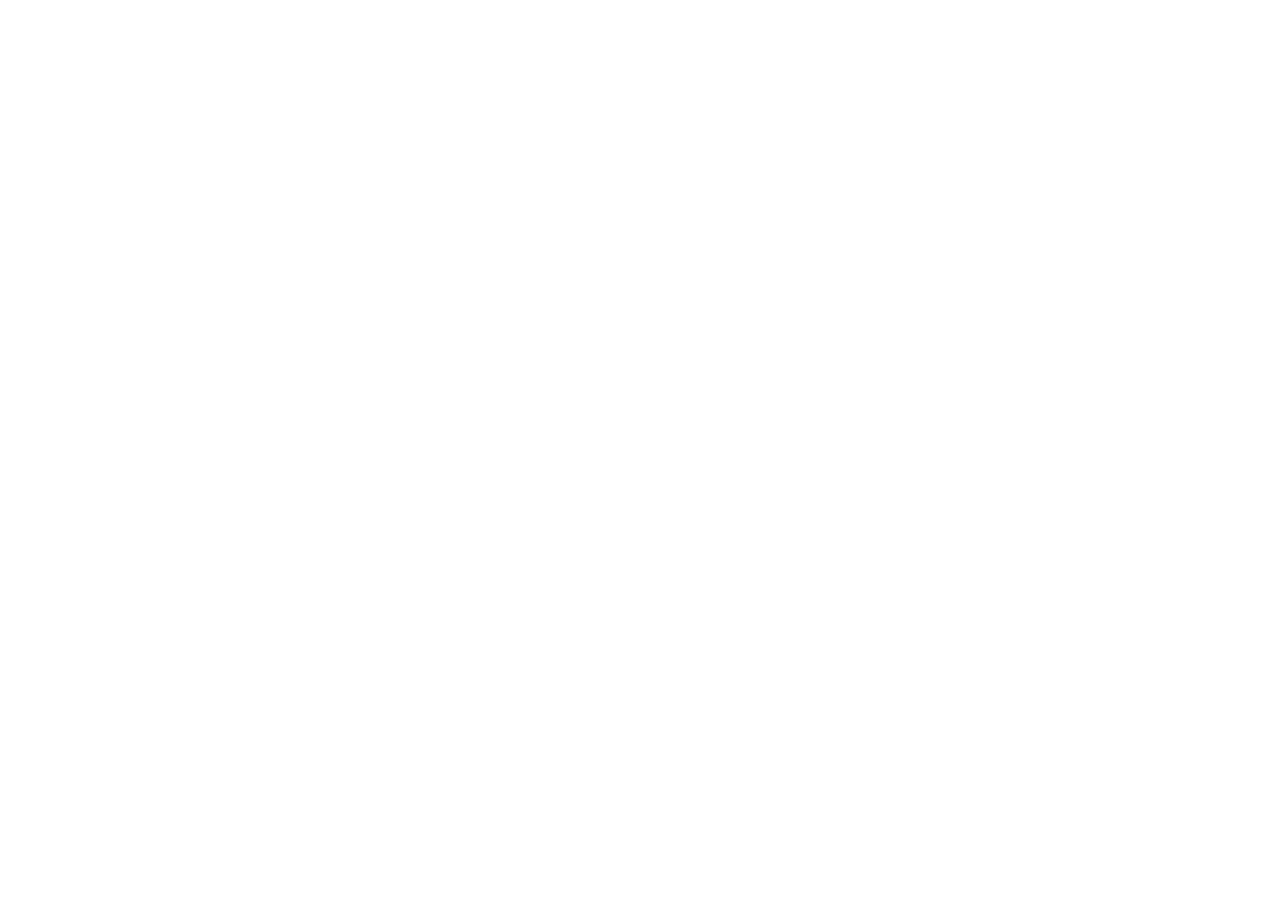
==== checkout/checkout.html @ 9cce8d5a "empty checkout page added" ====
<!DOCTYPE html>
<html lang="en">
<head>
    <meta charset="UTF-8">
    <meta name="viewport" content="width=device-width, initial-scale=1.0">
    <meta http-equiv="X-UA-Compatible" content="ie=edge">
    <link rel="stylesheet" href="css/style.css">
    <title>Checkout - SHOP</title>
</head>
<body>
    
</body>
</html>
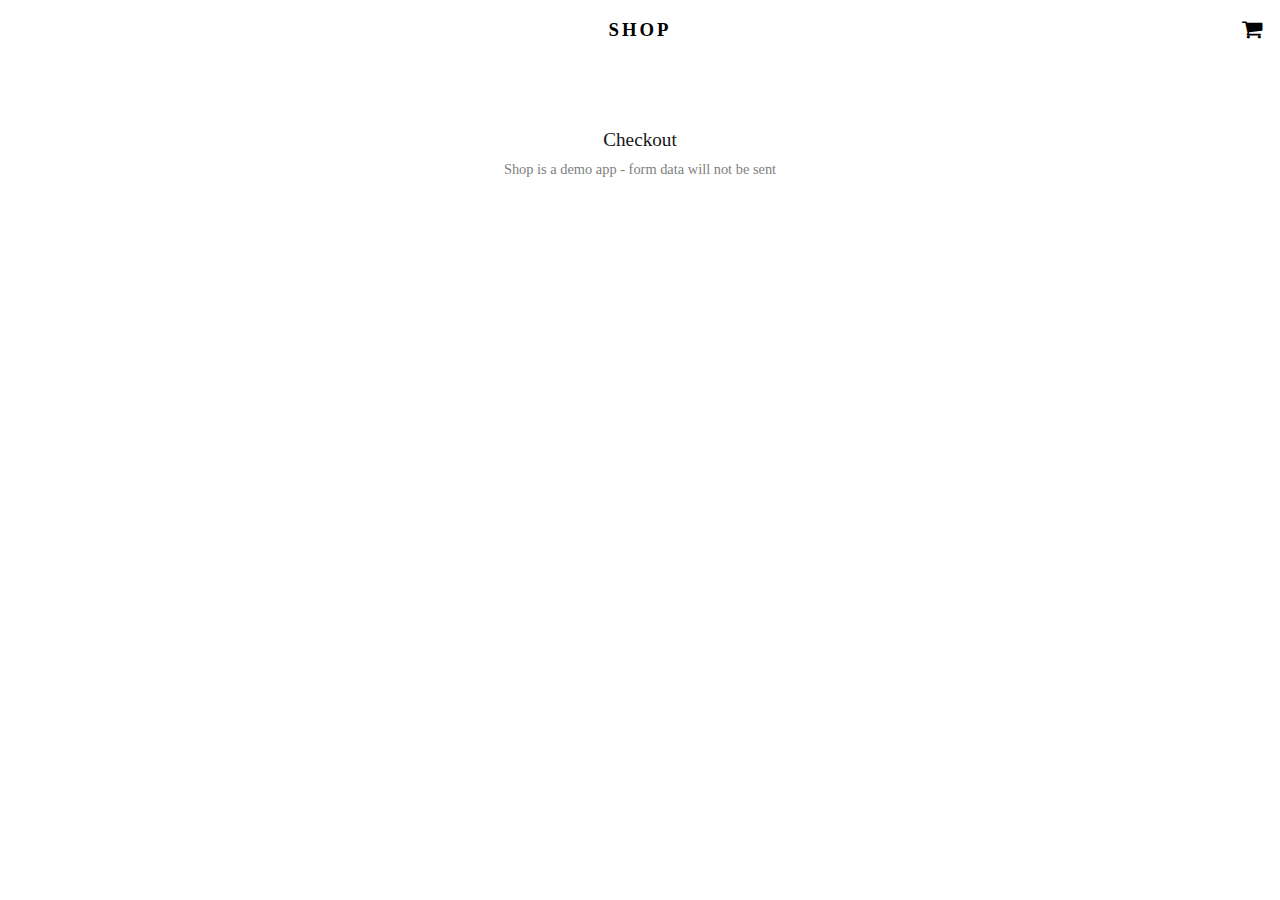
==== commit 11f0e664: "added checkout title" ====
--- a/checkout/checkout.html
+++ b/checkout/checkout.html
@@ -1,13 +1,30 @@
 <!DOCTYPE html>
 <html lang="en">
+
 <head>
     <meta charset="UTF-8">
     <meta name="viewport" content="width=device-width, initial-scale=1.0">
     <meta http-equiv="X-UA-Compatible" content="ie=edge">
     <link rel="stylesheet" href="css/style.css">
+    <link rel="stylesheet" href="https://cdnjs.cloudflare.com/ajax/libs/font-awesome/4.7.0/css/font-awesome.min.css">
     <title>Checkout - SHOP</title>
 </head>
+
 <body>
-    
+    <div class="container">
+        <header>
+            <div class="menu-bar">
+                <p>&#9776;</p>
+            </div>
+            <h3>SHOP</h3>
+            <i style="font-size:22px" class="fa">&#xf07a;</i>
+        </header>
+
+        <div class="checkout-title">
+            <h3>Checkout</h3>
+            <p>Shop is a demo app - form data will not be sent</p>
+        </div>
+    </div>
 </body>
+
 </html>--- a/checkout/css/style.css
+++ b/checkout/css/style.css
@@ -0,0 +1,55 @@
+body {
+    margin: 0px;
+    padding: 0px;
+}
+
+.container {
+    display: grid;
+    grid-template-columns: 50% 50%;
+    /* grid-auto-rows: auto; */
+}
+
+header {
+    grid-area: 1/1/2/3;
+    display: flex;
+    position: relative;
+    justify-content: center;
+}
+
+header>h3 {
+    letter-spacing: 3px;
+    /* font-weight: normal; */
+}
+
+.menu-bar {
+    display: none;
+}
+
+i {
+    position: absolute;
+    right: 18px;
+    top: 18px;
+    /* font-size: 30px; */
+}
+
+.checkout-title {
+    grid-area: 2/1/3/3;
+    display: flex;
+    flex-direction: column;
+    /* justify-content: center; */
+    align-items: center;
+    padding-top: 50px;
+}
+
+.checkout-title > h3{
+    font-size: 1.2em;
+    font-weight: 500;
+    color: rgb(22, 22, 22);
+    margin-bottom: 10px;
+}
+
+.checkout-title > p{
+    margin:0px;
+    font-size: 0.9em;
+    color: gray;
+}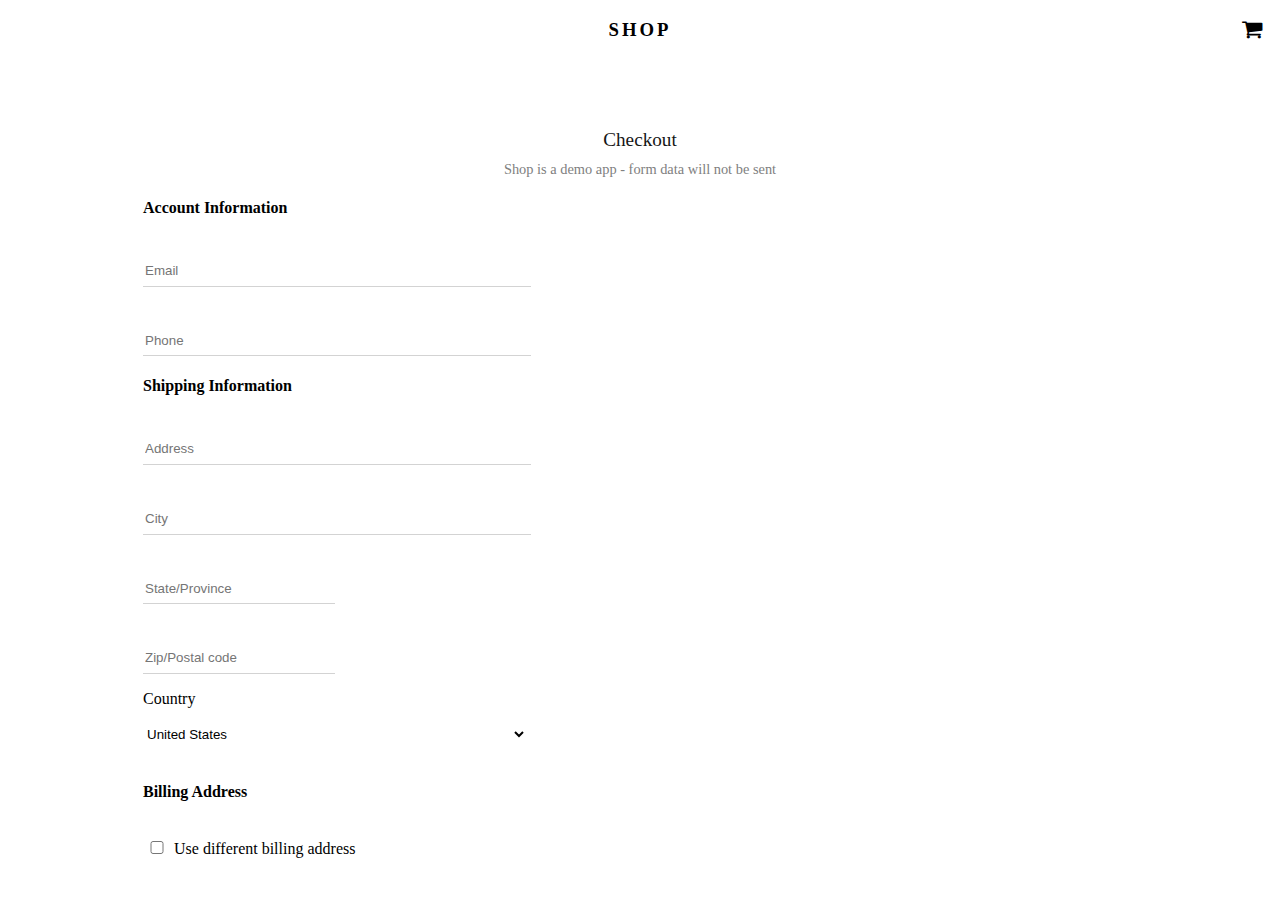
==== commit bc6b8807: "acc info form added" ====
--- a/checkout/checkout.html
+++ b/checkout/checkout.html
@@ -24,6 +24,26 @@
             <h3>Checkout</h3>
             <p>Shop is a demo app - form data will not be sent</p>
         </div>
+
+        <div class="acc-info">
+            <form class="info-form">
+                <h4>Account Information</h4>
+                <input type="email" placeholder="Email"> <br>
+                <input type="text" placeholder="Phone"> <br>
+                <h4>Shipping Information</h4>
+                <input type="text" placeholder="Address"> <br>
+                <input type="text" placeholder="City"> <br>
+                <input class="short" type="text" placeholder="State/Province">
+                <input class="short" type="text" placeholder="Zip/Postal code"> <br>
+                <p>Country</p>
+                <select name="country" id="country">
+                    <option value="US">United States</option>
+                    <option value="Canada">Canada</option>
+                </select>
+                <h4>Billing Address</h4>
+                <input id="bill-add" type="checkbox"> <label for="bill-add">Use different billing address</label>
+            </form>
+        </div>
     </div>
 </body>
 
--- a/checkout/css/style.css
+++ b/checkout/css/style.css
@@ -41,15 +41,53 @@
     padding-top: 50px;
 }
 
-.checkout-title > h3{
+.checkout-title>h3 {
     font-size: 1.2em;
     font-weight: 500;
     color: rgb(22, 22, 22);
     margin-bottom: 10px;
 }
 
-.checkout-title > p{
-    margin:0px;
+.checkout-title>p {
+    margin: 0px;
     font-size: 0.9em;
     color: gray;
-}+}
+
+.acc-info {
+    grid-area: 3/1/4/2;
+    display: flex;
+    justify-content: center;
+}
+
+.info-form {
+    width: 60%;
+    padding-left: 30px;
+}
+
+.info-form>input {
+    border: none;
+    line-height: 2em;
+    border-bottom: 1px solid lightgray;
+    width: 100%;
+    margin-top: 40px;
+}
+
+.info-form>h4,p {
+    margin-bottom: 0px;
+}
+
+.info-form>.short {
+    width: 49%;
+}
+
+.info-form>select {
+    width: 100%;
+    border: none;
+    background: none;
+    height: 4em;
+}
+
+.info-form>input[type=checkbox]{
+    width: 20px;
+}
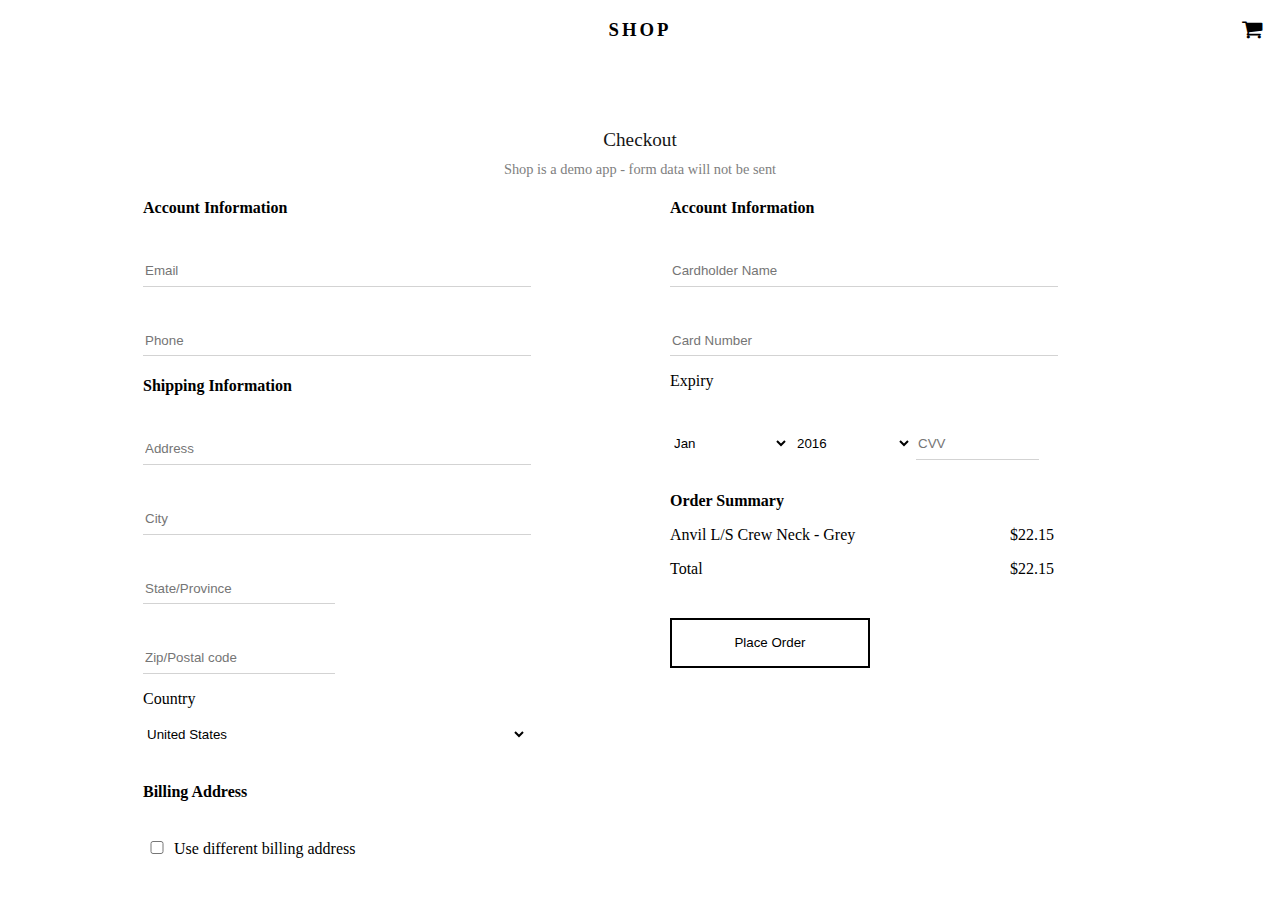
==== commit d2c8649f: "payment-method form added" ====
--- a/checkout/checkout.html
+++ b/checkout/checkout.html
@@ -36,7 +36,7 @@
                 <input class="short" type="text" placeholder="State/Province">
                 <input class="short" type="text" placeholder="Zip/Postal code"> <br>
                 <p>Country</p>
-                <select name="country" id="country">
+                <select class="dropdowns" name="country" id="country">
                     <option value="US">United States</option>
                     <option value="Canada">Canada</option>
                 </select>
@@ -44,6 +44,43 @@
                 <input id="bill-add" type="checkbox"> <label for="bill-add">Use different billing address</label>
             </form>
         </div>
+        <div class="payment">
+            <form class="payment-form">
+                <h4>Account Information</h4>
+                <input type="text" placeholder="Cardholder Name"> <br>
+                <input type="text" placeholder="Card Number"> <br>
+                <p>Expiry</p>
+                <select class="exp dropdowns">
+                    <option value="Jan">Jan</option>
+                    <option value="Feb">Feb</option>
+                    <option value="Mar">Mar</option>
+                    <option value="Apr">Apr</option>
+                    <option value="May">May</option>
+                </select>
+                <select class="exp dropdowns">
+                    <option value="2016">2016</option>
+                    <option value="2017">2017</option>
+                    <option value="2018">2018</option>
+                    <option value="2019">2019</option>
+                    <option value="2020">2020</option>
+                    <option value="2021">2021</option>
+                    <option value="2022">2022</option>
+                </select>
+                <input type="text" class="exp" placeholder="CVV"> <br>
+                <h4>Order Summary</h4>
+                <div class="order-summary">
+                    <div class="product-name-price">
+                        <p>Anvil L/S Crew Neck - Grey</p>
+                        <p>$22.15</p>
+                    </div>
+                    <div class="product-name-price">
+                        <p>Total</p>
+                        <p>$22.15</p>
+                    </div>
+                </div>
+                <input type="submit" value="Place Order">
+            </form>
+        </div>
     </div>
 </body>
 
--- a/checkout/css/style.css
+++ b/checkout/css/style.css
@@ -60,12 +60,12 @@
     justify-content: center;
 }
 
-.info-form {
+.info-form,.payment-form {
     width: 60%;
     padding-left: 30px;
 }
 
-.info-form>input {
+.info-form>input,.payment-form>input {
     border: none;
     line-height: 2em;
     border-bottom: 1px solid lightgray;
@@ -73,7 +73,7 @@
     margin-top: 40px;
 }
 
-.info-form>h4,p {
+.info-form>h4,p ,.payment-form>h4,p{
     margin-bottom: 0px;
 }
 
@@ -81,7 +81,7 @@
     width: 49%;
 }
 
-.info-form>select {
+.dropdowns {
     width: 100%;
     border: none;
     background: none;
@@ -91,3 +91,19 @@
 .info-form>input[type=checkbox]{
     width: 20px;
 }
+
+.exp,.payment-form>input.exp{
+    width: 31%;
+}
+
+.product-name-price{
+    display: flex;
+    justify-content: space-between;
+}
+
+.payment-form>input[type=submit]{
+    width:200px;
+    background: none;
+    border: 2px solid black;
+    padding: 10px 0px;
+}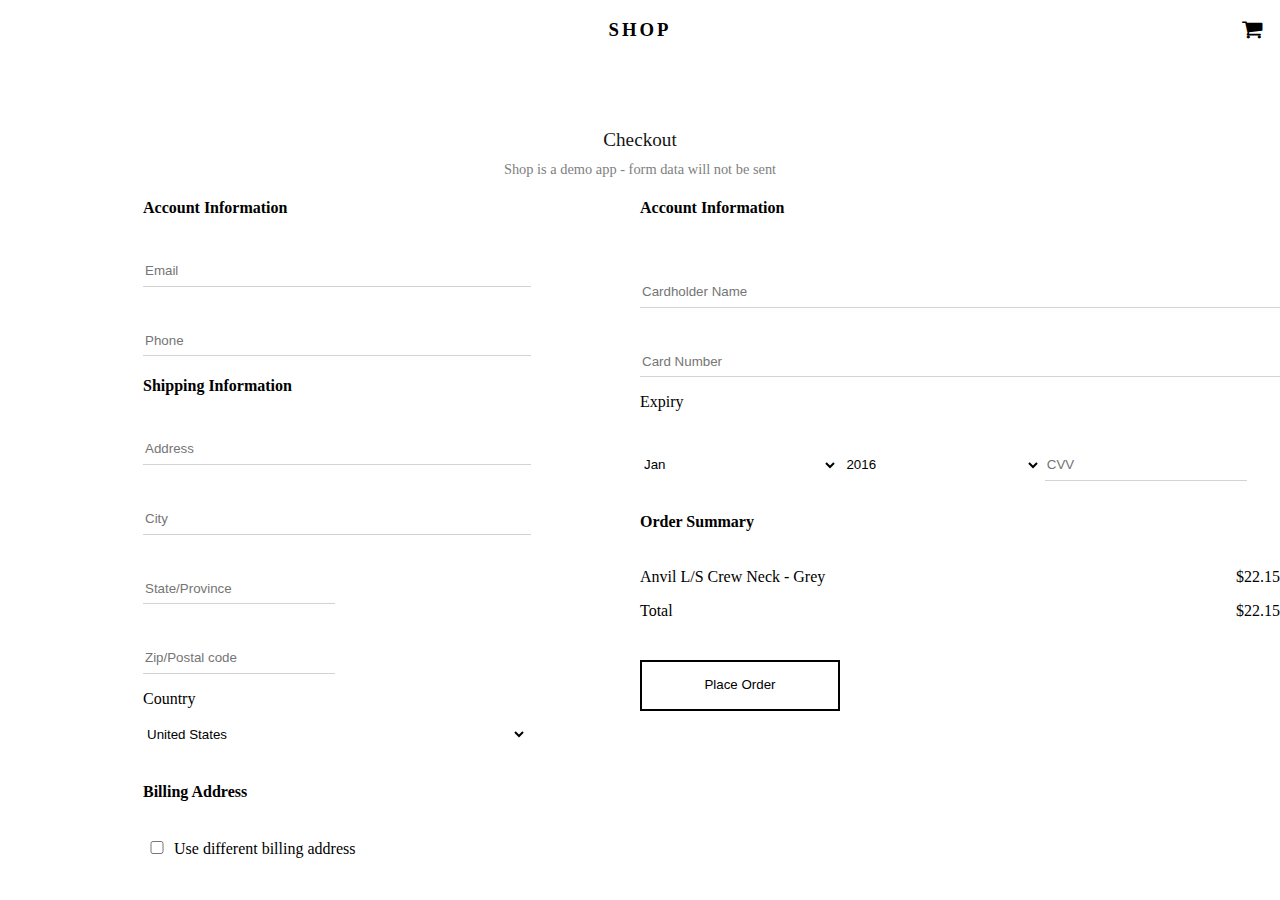
==== commit c494d5c9: "combined two form into one" ====
--- a/checkout/checkout.html
+++ b/checkout/checkout.html
@@ -28,27 +28,27 @@
         <div class="acc-info">
             <form class="info-form">
                 <h4>Account Information</h4>
-                <input type="email" placeholder="Email"> <br>
-                <input type="text" placeholder="Phone"> <br>
+                <input type="email" placeholder="Email" required> <br>
+                <input type="text" placeholder="Phone" required> <br>
                 <h4>Shipping Information</h4>
-                <input type="text" placeholder="Address"> <br>
-                <input type="text" placeholder="City"> <br>
-                <input class="short" type="text" placeholder="State/Province">
-                <input class="short" type="text" placeholder="Zip/Postal code"> <br>
+                <input type="text" placeholder="Address" required> <br>
+                <input type="text" placeholder="City" required> <br>
+                <input class="short" type="text" placeholder="State/Province" required>
+                <input class="short" type="text" placeholder="Zip/Postal code" required> <br>
                 <p>Country</p>
                 <select class="dropdowns" name="country" id="country">
                     <option value="US">United States</option>
                     <option value="Canada">Canada</option>
                 </select>
                 <h4>Billing Address</h4>
-                <input id="bill-add" type="checkbox"> <label for="bill-add">Use different billing address</label>
-            </form>
+                <input id="bill-add" type="checkbox" required> <label for="bill-add">Use different billing address</label>
+            <!-- </form> -->
         </div>
         <div class="payment">
-            <form class="payment-form">
+            <!-- <form class="payment-form"> -->
                 <h4>Account Information</h4>
-                <input type="text" placeholder="Cardholder Name"> <br>
-                <input type="text" placeholder="Card Number"> <br>
+                <input type="text" placeholder="Cardholder Name" required> <br>
+                <input type="text" placeholder="Card Number" required> <br>
                 <p>Expiry</p>
                 <select class="exp dropdowns">
                     <option value="Jan">Jan</option>
@@ -66,7 +66,7 @@
                     <option value="2021">2021</option>
                     <option value="2022">2022</option>
                 </select>
-                <input type="text" class="exp" placeholder="CVV"> <br>
+                <input type="text" class="exp" placeholder="CVV" required> <br>
                 <h4>Order Summary</h4>
                 <div class="order-summary">
                     <div class="product-name-price">
--- a/checkout/css/style.css
+++ b/checkout/css/style.css
@@ -60,12 +60,12 @@
     justify-content: center;
 }
 
-.info-form,.payment-form {
+.info-form {
     width: 60%;
     padding-left: 30px;
 }
 
-.info-form>input,.payment-form>input {
+.info-form>input, .payment>input {
     border: none;
     line-height: 2em;
     border-bottom: 1px solid lightgray;
@@ -73,7 +73,7 @@
     margin-top: 40px;
 }
 
-.info-form>h4,p ,.payment-form>h4,p{
+.info-form>h4, p {
     margin-bottom: 0px;
 }
 
@@ -88,22 +88,75 @@
     height: 4em;
 }
 
-.info-form>input[type=checkbox]{
+.info-form>input[type=checkbox] {
     width: 20px;
 }
 
-.exp,.payment-form>input.exp{
+.payment {
+    grid-area: 3/2/4/3;
+}
+
+.exp, .payment>input.exp {
     width: 31%;
 }
 
-.product-name-price{
+.product-name-price {
     display: flex;
     justify-content: space-between;
 }
 
-.payment-form>input[type=submit]{
-    width:200px;
+.payment>input[type=submit] {
+    width: 200px;
     background: none;
     border: 2px solid black;
     padding: 10px 0px;
+}
+
+@media (max-width:767px) {
+    .container {
+        display: flex;
+        flex-direction: column;
+    }
+    .info-form {
+        width: 90%;
+        /* padding: 0px 25px; */
+    }
+    .info-form {
+        padding-left: 0px;
+    }
+    .payment {
+        padding: 0px 25px;
+    }
+    i {
+        position: static;
+        margin-right: 25px;
+    }
+    header {
+        display: flex;
+        justify-content: space-between;
+        align-items: center;
+    }
+    .menu-bar {
+        display: block;
+        margin-left: 25px;
+    }
+    .menu-bar>p {
+        font-size: 1.5em;
+        color: black;
+        margin: 0px;
+    }
+    .payment>input[type=submit] {
+        position: fixed;
+        width: 100%;
+        bottom: 0px;
+        left: 0px;
+        background: rgb(15, 15, 100);
+        color: white;
+    }
+    .order-summary {
+        margin-bottom: 50px;
+    }
+    .checkout-title{
+        padding-top: 0px;
+    }
 }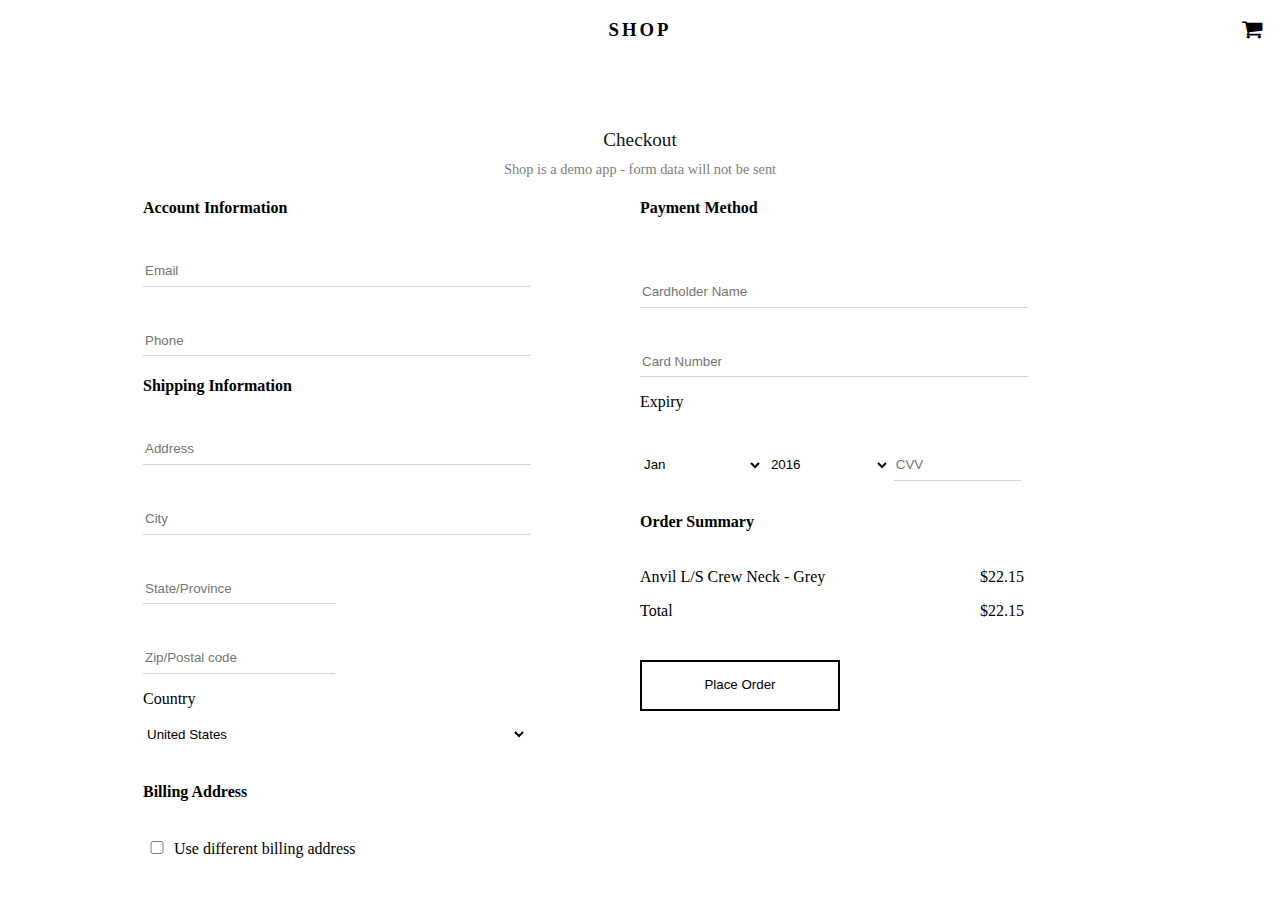
==== commit ac84de84: "minor changes in media query for checkout page" ====
--- a/checkout/checkout.html
+++ b/checkout/checkout.html
@@ -41,12 +41,12 @@
                     <option value="Canada">Canada</option>
                 </select>
                 <h4>Billing Address</h4>
-                <input id="bill-add" type="checkbox" required> <label for="bill-add">Use different billing address</label>
+                <input id="bill-add" type="checkbox"> <label for="bill-add">Use different billing address</label>
             <!-- </form> -->
         </div>
         <div class="payment">
             <!-- <form class="payment-form"> -->
-                <h4>Account Information</h4>
+                <h4>Payment Method</h4>
                 <input type="text" placeholder="Cardholder Name" required> <br>
                 <input type="text" placeholder="Card Number" required> <br>
                 <p>Expiry</p>
--- a/checkout/css/style.css
+++ b/checkout/css/style.css
@@ -94,17 +94,17 @@
 
 .payment {
     grid-area: 3/2/4/3;
+    width: 60%
 }
 
 .exp, .payment>input.exp {
-    width: 31%;
+    width: 32%;
 }
 
 .product-name-price {
     display: flex;
     justify-content: space-between;
 }
-
 .payment>input[type=submit] {
     width: 200px;
     background: none;
@@ -120,12 +120,11 @@
     .info-form {
         width: 90%;
         /* padding: 0px 25px; */
-    }
-    .info-form {
         padding-left: 0px;
     }
     .payment {
         padding: 0px 25px;
+        width: 86%;
     }
     i {
         position: static;
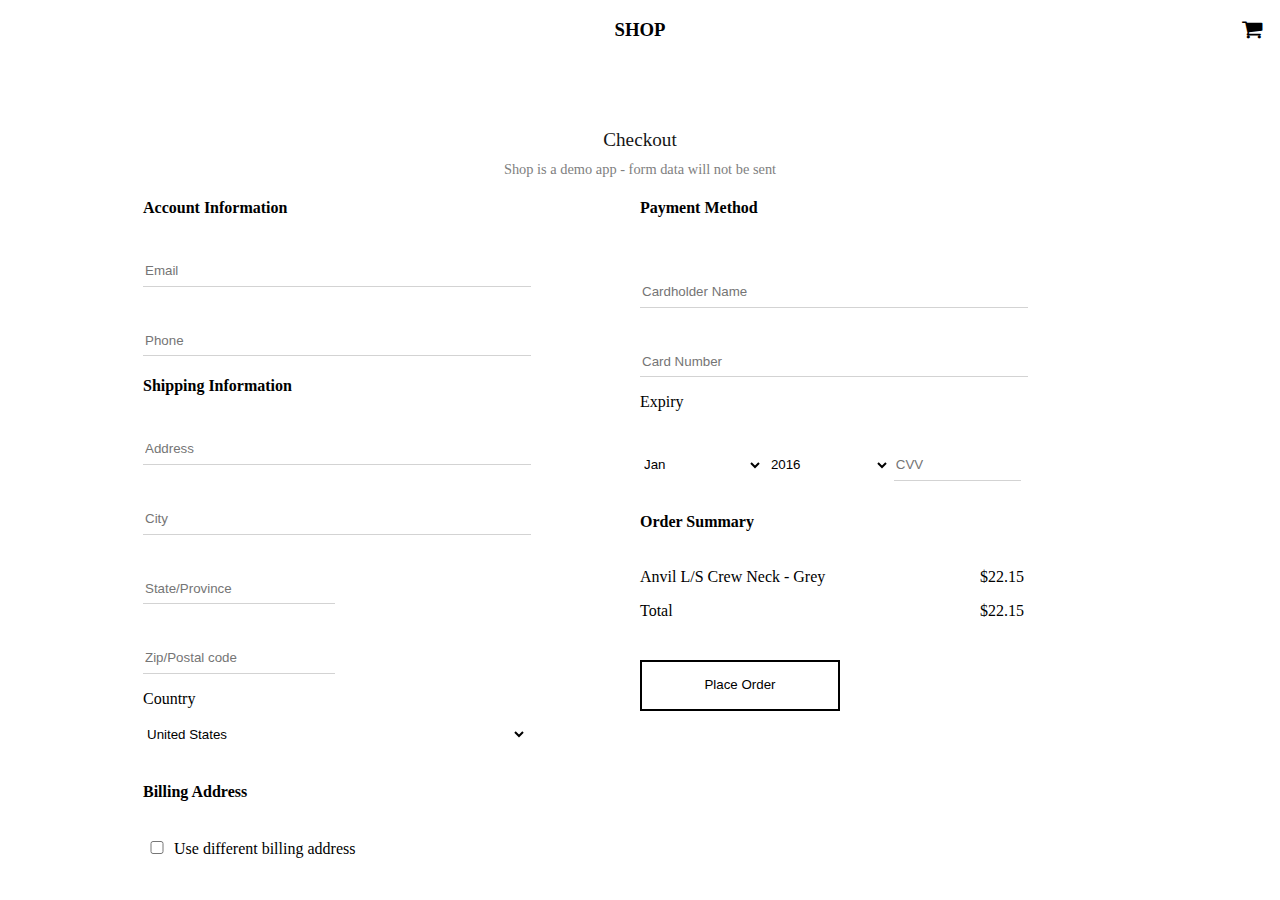
==== commit 10354f0f: "addded links to pages" ====
--- a/checkout/checkout.html
+++ b/checkout/checkout.html
@@ -5,6 +5,7 @@
     <meta charset="UTF-8">
     <meta name="viewport" content="width=device-width, initial-scale=1.0">
     <meta http-equiv="X-UA-Compatible" content="ie=edge">
+    <link rel="shortcut icon" type="image/x-icon" href="../images/bag-icon.png" />
     <link rel="stylesheet" href="css/style.css">
     <link rel="stylesheet" href="https://cdnjs.cloudflare.com/ajax/libs/font-awesome/4.7.0/css/font-awesome.min.css">
     <title>Checkout - SHOP</title>
@@ -16,7 +17,7 @@
             <div class="menu-bar">
                 <p>&#9776;</p>
             </div>
-            <h3>SHOP</h3>
+           <a href="../index.html"> <h3>SHOP</h3> </a>
             <i style="font-size:22px" class="fa">&#xf07a;</i>
         </header>
 
--- a/checkout/css/style.css
+++ b/checkout/css/style.css
@@ -15,7 +15,11 @@
     position: relative;
     justify-content: center;
 }
-
+header a {
+    color: black;
+    text-decoration: none;
+    margin: 0px 20px;
+}
 header>h3 {
     letter-spacing: 3px;
     /* font-weight: normal; */
@@ -116,6 +120,10 @@
     .container {
         display: flex;
         flex-direction: column;
+        align-items: center;
+    }
+    .acc-info{
+        width: 90%;
     }
     .info-form {
         width: 90%;
@@ -123,14 +131,15 @@
         padding-left: 0px;
     }
     .payment {
-        padding: 0px 25px;
-        width: 86%;
+        /* padding: 0px 25px; */
+        width: 85%;
     }
     i {
         position: static;
         margin-right: 25px;
     }
     header {
+        width: 100%;
         display: flex;
         justify-content: space-between;
         align-items: center;
